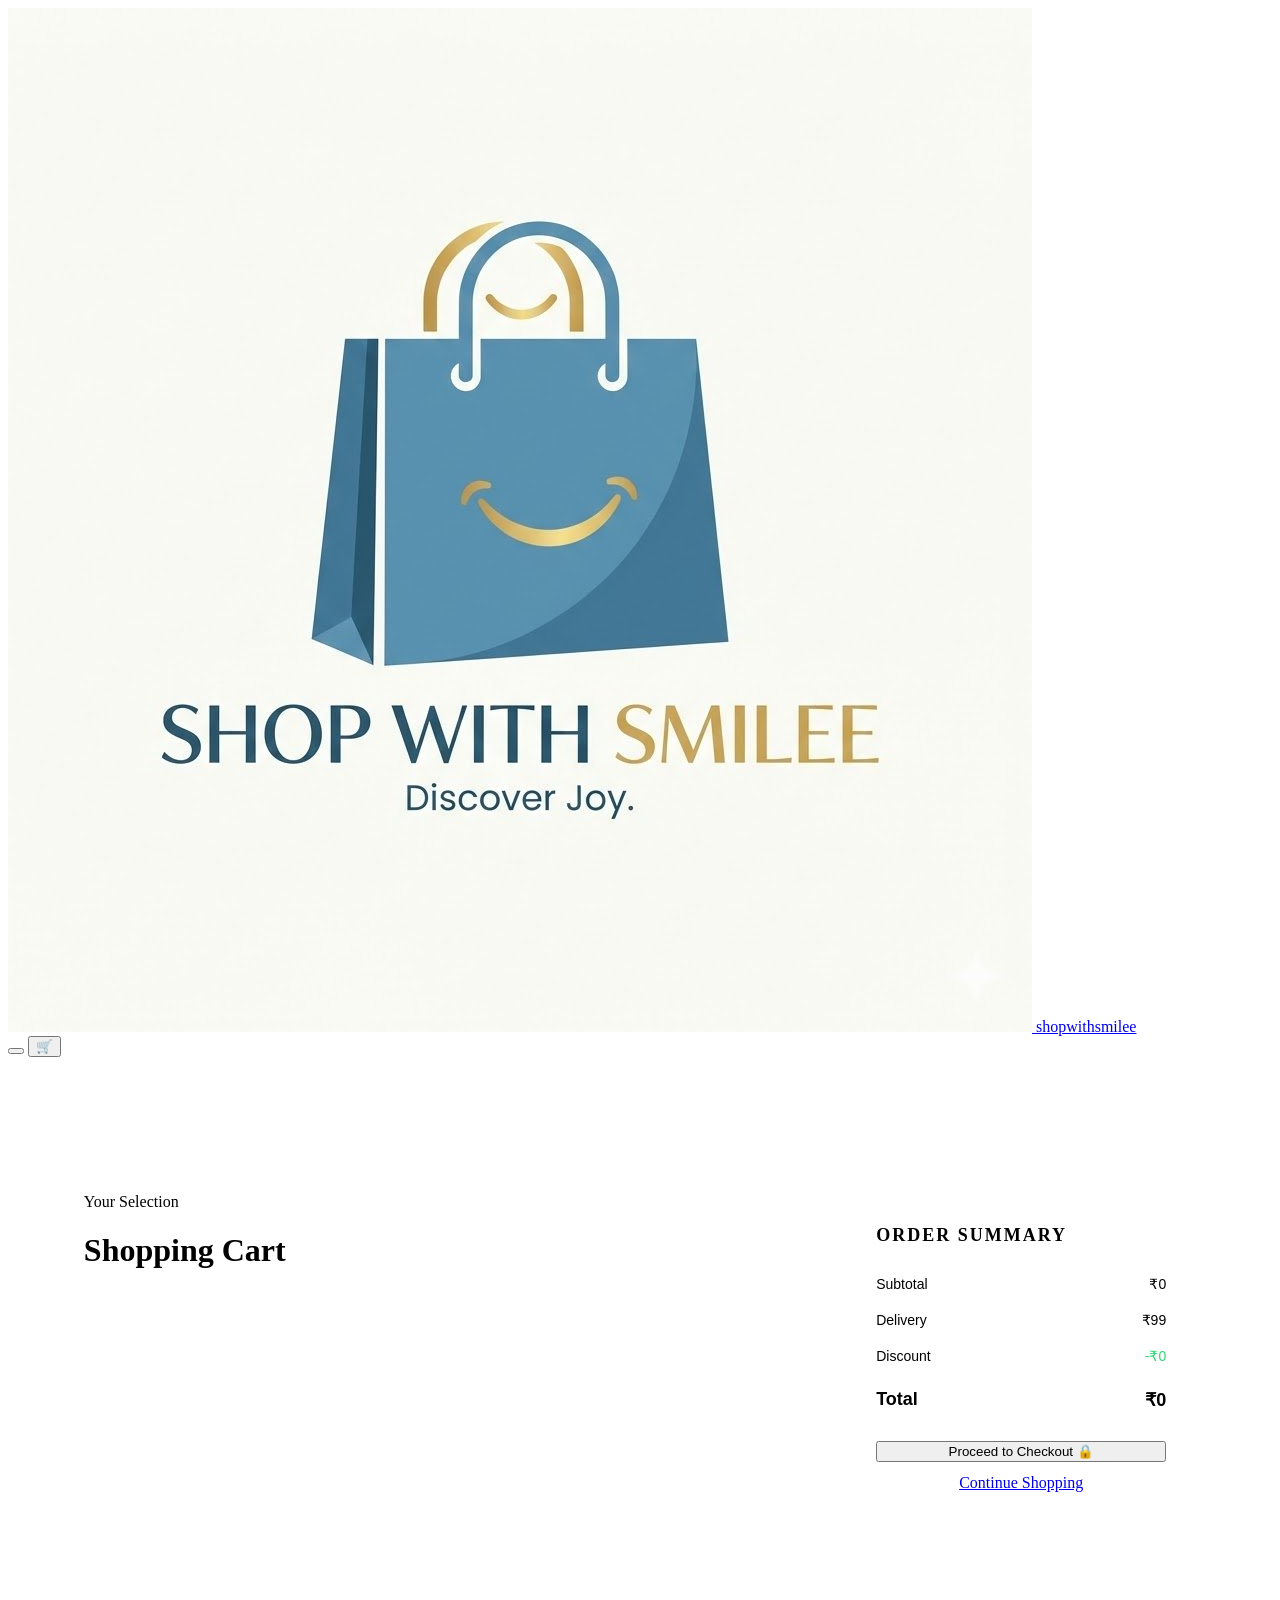
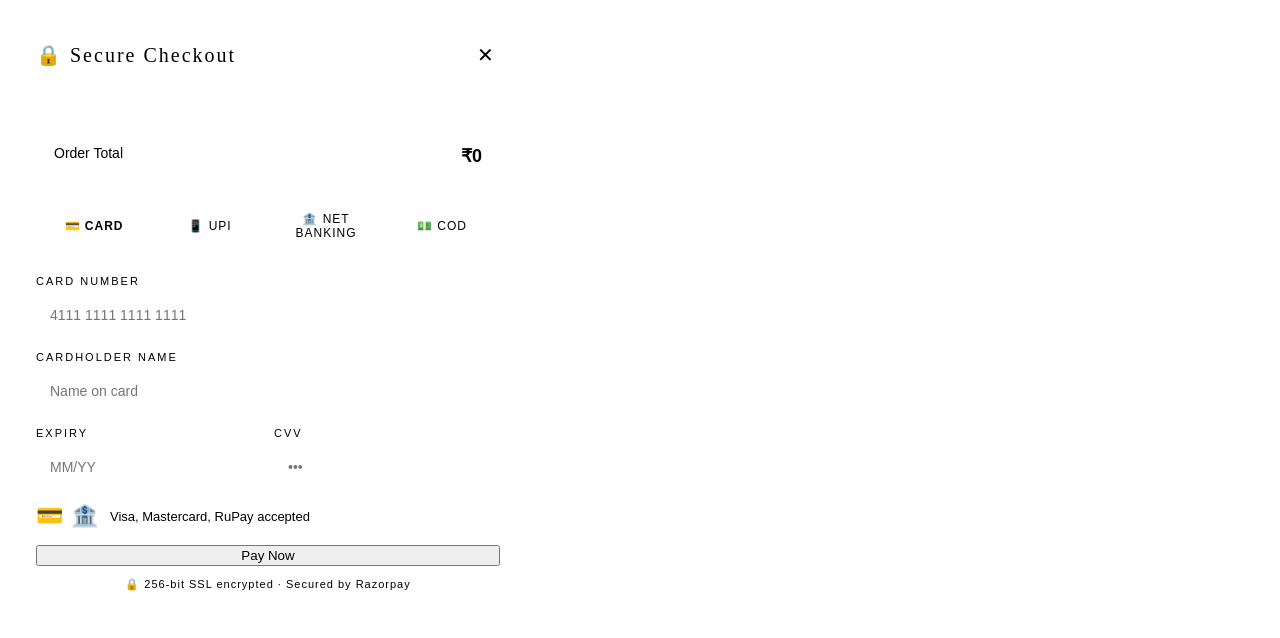
==== cart.html @ 30ae318a "Add files via upload" ====
<!DOCTYPE html>
<html lang="en" data-theme="dark">

<head>
  <meta charset="UTF-8">
  <meta name="viewport" content="width=device-width, initial-scale=1.0">
  <title>Cart — shopwithsmilee</title>
  <link rel="icon" href="logo.png" type="image/png">

  <link rel="stylesheet" href="css/style.css">
  <style>
    .cart-layout {
      display: grid;
      grid-template-columns: 1fr 350px;
      gap: 40px;
      padding: 120px 6% 80px;
      align-items: start;
    }

    .cart-item {
      display: grid;
      grid-template-columns: 80px 1fr auto;
      gap: 20px;
      align-items: center;
      padding: 20px 0;
      border-bottom: 1px solid var(--border);
      font-family: 'Segoe UI', sans-serif;
    }

    .cart-item img {
      width: 80px;
      height: 80px;
      object-fit: cover;
      border: 1px solid var(--border);
    }

    .cart-item-name {
      font-size: 15px;
      color: var(--text);
      margin-bottom: 4px;
    }

    .cart-item-price {
      font-size: 13px;
      color: var(--accent);
    }

    .remove-btn {
      background: none;
      border: none;
      color: var(--text3);
      cursor: pointer;
      font-size: 18px;
      transition: var(--transition);
    }

    .remove-btn:hover {
      color: #e74c3c;
    }

    .order-summary {
      background: var(--bg3);
      border: 1px solid var(--border);
      padding: 30px;
      position: sticky;
      top: 100px;
    }

    .summary-row {
      display: flex;
      justify-content: space-between;
      font-family: 'Segoe UI', sans-serif;
      font-size: 14px;
      padding: 10px 0;
      border-bottom: 1px solid var(--border);
      color: var(--text2);
    }

    .summary-row.total {
      font-size: 18px;
      color: var(--text);
      font-weight: 600;
      border-bottom: none;
      padding-top: 15px;
    }

    @media (max-width: 768px) {
      .cart-layout {
        grid-template-columns: 1fr;
      }

      .order-summary {
        position: static;
      }
    }

    }

    .payment-overlay {
      position: fixed;
      inset: 0;
      background: rgba(0, 0, 0, 0.75);
      z-index: 9999;
      display: none;
      align-items: center;
      justify-content: center;
    }

    .payment-overlay.open {
      display: flex;
    }

    .payment-modal {
      background: var(--bg2);
      border: 1px solid var(--border);
      width: 90%;
      max-width: 520px;
      max-height: 90vh;
      overflow-y: auto;
      position: relative;
      animation: slideUp 0.3s ease;
    }

    @keyframes slideUp {
      from {
        opacity: 0;
        transform: translateY(30px);
      }

      to {
        opacity: 1;
        transform: translateY(0);
      }
    }

    .payment-header {
      padding: 24px 28px 20px;
      border-bottom: 1px solid var(--border);
      display: flex;
      align-items: center;
      justify-content: space-between;
    }

    .payment-header h2 {
      font-size: 20px;
      font-weight: 300;
      letter-spacing: 2px;
    }

    .payment-close {
      background: none;
      border: none;
      color: var(--text3);
      font-size: 20px;
      cursor: pointer;
      transition: var(--transition);
    }

    .payment-close:hover {
      color: var(--text);
    }

    .payment-body {
      padding: 28px;
    }

    .payment-tabs {
      display: flex;
      gap: 0;
      margin-bottom: 24px;
      border: 1px solid var(--border);
    }

    .pay-tab {
      flex: 1;
      padding: 11px 8px;
      background: none;
      border: none;
      color: var(--text3);
      font-size: 12px;
      letter-spacing: 1px;
      text-transform: uppercase;
      cursor: pointer;
      font-family: 'Segoe UI', sans-serif;
      transition: var(--transition);
    }

    .pay-tab.active {
      background: var(--accent);
      color: #000;
      font-weight: 600;
    }

    .pay-panel {
      display: none;
    }

    .pay-panel.active {
      display: block;
    }

    .pay-field {
      margin-bottom: 16px;
    }

    .pay-field label {
      display: block;
      font-size: 11px;
      letter-spacing: 2px;
      text-transform: uppercase;
      color: var(--text3);
      font-family: 'Segoe UI', sans-serif;
      margin-bottom: 8px;
    }

    .pay-field input,
    .pay-field select {
      width: 100%;
      padding: 12px 14px;
      background: var(--bg3);
      border: 1px solid var(--border);
      color: var(--text);
      font-family: 'Segoe UI', sans-serif;
      font-size: 14px;
      box-sizing: border-box;
      transition: var(--transition);
    }

    .pay-field input:focus,
    .pay-field select:focus {
      outline: none;
      border-color: var(--accent);
    }

    .pay-field-row {
      display: grid;
      grid-template-columns: 1fr 1fr;
      gap: 12px;
    }

    .payment-total-bar {
      background: var(--bg3);
      border: 1px solid var(--border);
      padding: 14px 18px;
      margin-bottom: 20px;
      display: flex;
      justify-content: space-between;
      font-family: 'Segoe UI', sans-serif;
      font-size: 14px;
    }

    .payment-total-bar .amt {
      color: var(--accent);
      font-size: 18px;
      font-weight: 600;
    }

    .upi-apps {
      display: flex;
      gap: 12px;
      flex-wrap: wrap;
      margin: 16px 0;
    }

    .upi-app {
      padding: 10px 18px;
      border: 1px solid var(--border);
      background: none;
      color: var(--text2);
      font-size: 13px;
      font-family: 'Segoe UI', sans-serif;
      cursor: pointer;
      transition: var(--transition);
      border-radius: 2px;
    }

    .upi-app:hover,
    .upi-app.selected {
      border-color: var(--accent);
      color: var(--accent);
    }

    .pay-secure-note {
      font-size: 11px;
      color: var(--text3);
      font-family: 'Segoe UI', sans-serif;
      text-align: center;
      margin-top: 12px;
      letter-spacing: 1px;
    }

    .payment-success {
      display: none;
      padding: 50px 28px;
      text-align: center;
    }

    .payment-success.show {
      display: block;
    }

    .success-icon {
      font-size: 60px;
      margin-bottom: 20px;
      animation: popIn 0.5s ease;
    }

    @keyframes popIn {
      0% {
        transform: scale(0);
      }

      80% {
        transform: scale(1.1);
      }

      100% {
        transform: scale(1);
      }
    }

    .success-title {
      font-size: 28px;
      font-weight: 300;
      letter-spacing: 3px;
      margin-bottom: 10px;
    }

    .success-order {
      font-size: 13px;
      color: var(--text3);
      font-family: 'Segoe UI', sans-serif;
      letter-spacing: 1px;
      margin-bottom: 6px;
    }

    .success-id {
      font-size: 16px;
      color: var(--accent);
      font-family: 'Segoe UI', sans-serif;
      letter-spacing: 2px;
      margin-bottom: 30px;
    }
  </style>
</head>

<body>
  <div class="cursor"></div>
  <div class="cursor-dot"></div>
  <div class="toast-container" id="toastContainer"></div>

  <header>
    <nav>
      <a href="index.html" class="nav-logo">
        <img src="logo.png" alt="shopwithsmilee">
        <span>shopwithsmilee</span>
      </a>
      <div class="nav-right">
        <button class="theme-toggle" onclick="toggleTheme()"></button>
        <button class="nav-icon" style="position:relative;">🛒<div class="cart-badge"></div></button>
      </div>
    </nav>
  </header>

  <div class="cart-layout">
    <div>
      <p class="section-label">Your Selection</p>
      <h1 class="section-title">Shopping Cart</h1>
      <div id="cartItems"></div>
      <p id="emptyMsg"
        style="display:none;color:var(--text3);font-family:'Segoe UI',sans-serif;font-size:14px;margin-top:30px;">
        Your cart is empty. <a href="products.html" style="color:var(--accent);">Continue shopping</a>
      </p>
    </div>
    <div class="order-summary">
      <h3 style="font-size:18px;letter-spacing:2px;text-transform:uppercase;margin-bottom:20px;">Order Summary</h3>
      <div class="summary-row"><span>Subtotal</span><span id="subtotal">₹0</span></div>
      <div class="summary-row"><span>Delivery</span><span id="deliveryCost">₹99</span></div>
      <div class="summary-row"><span>Discount</span><span style="color:#2ed573;">-₹0</span></div>
      <div class="summary-row total"><span>Total</span><span id="totalAmount">₹0</span></div>
      <button class="btn btn-gold" style="width:100%;margin-top:20px;" onclick="openPayment()">Proceed to Checkout
        🔒</button>
      <a href="products.html" class="btn"
        style="width:100%;display:block;text-align:center;margin-top:12px;box-sizing:border-box;">Continue Shopping</a>
    </div>
  </div>
  <div class="payment-overlay" id="paymentOverlay" onclick="if(event.target===this)closePayment()">
    <div class="payment-modal">
      <div id="paymentFormSection">
        <div class="payment-header">
          <h2>🔒 Secure Checkout</h2>
          <button class="payment-close" onclick="closePayment()">✕</button>
        </div>
        <div class="payment-body">
          <div class="payment-total-bar">
            <span>Order Total</span>
            <span class="amt" id="payModalTotal">₹0</span>
          </div>
          <div class="payment-tabs">
            <button class="pay-tab active" onclick="switchPayTab('card',this)">💳 Card</button>
            <button class="pay-tab" onclick="switchPayTab('upi',this)">📱 UPI</button>
            <button class="pay-tab" onclick="switchPayTab('netbanking',this)">🏦 Net Banking</button>
            <button class="pay-tab" onclick="switchPayTab('cod',this)">💵 COD</button>
          </div>
          <div class="pay-panel active" id="panel-card">
            <div class="pay-field">
              <label>Card Number</label>
              <input type="text" placeholder="4111 1111 1111 1111" maxlength="19" id="cardNum"
                oninput="formatCard(this)">
            </div>
            <div class="pay-field">
              <label>Cardholder Name</label>
              <input type="text" placeholder="Name on card" id="cardName">
            </div>
            <div class="pay-field-row">
              <div class="pay-field">
                <label>Expiry</label>
                <input type="text" placeholder="MM/YY" maxlength="5" id="cardExpiry" oninput="formatExpiry(this)">
              </div>
              <div class="pay-field">
                <label>CVV</label>
                <input type="text" placeholder="•••" maxlength="3" id="cardCvv">
              </div>
            </div>
            <div style="display:flex;gap:8px;margin-bottom:16px;">
              <span style="font-size:22px;">💳</span><span style="font-size:22px;">🏦</span>
              <span
                style="font-size:13px;color:var(--text3);font-family:'Segoe UI',sans-serif;align-self:center;margin-left:4px;">Visa,
                Mastercard, RuPay accepted</span>
            </div>
            <button class="btn btn-gold" style="width:100%;" onclick="processPayment('card')">Pay Now</button>
          </div>

          <div class="pay-panel" id="panel-upi">
            <p
              style="font-size:12px;color:var(--text3);font-family:'Segoe UI',sans-serif;letter-spacing:1px;margin-bottom:12px;">
              Select UPI App</p>
            <div class="upi-apps">
              <button class="upi-app" onclick="selectUPI(this,'GPay')">Google Pay</button>
              <button class="upi-app" onclick="selectUPI(this,'PhonePe')">PhonePe</button>
              <button class="upi-app" onclick="selectUPI(this,'Paytm')">Paytm</button>
              <button class="upi-app" onclick="selectUPI(this,'BHIM')">BHIM UPI</button>
            </div>
            <div class="pay-field">
              <label>Or enter UPI ID</label>
              <input type="text" placeholder="yourname@upi" id="upiId">
            </div>
            <button class="btn btn-gold" style="width:100%;margin-top:8px;" onclick="processPayment('upi')">Pay via
              UPI</button>
          </div>

          <div class="pay-panel" id="panel-netbanking">
            <div class="pay-field">
              <label>Select Bank</label>
              <select id="bankSelect">
                <option value="">-- Choose your bank --</option>
                <option>State Bank of India</option>
                <option>HDFC Bank</option>
                <option>ICICI Bank</option>
                <option>Axis Bank</option>
                <option>Punjab National Bank</option>
                <option>Kotak Mahindra Bank</option>
                <option>Bank of Baroda</option>
                <option>Canara Bank</option>
              </select>
            </div>
            <button class="btn btn-gold" style="width:100%;margin-top:8px;"
              onclick="processPayment('netbanking')">Proceed to Bank</button>
          </div>

          <div class="pay-panel" id="panel-cod">
            <div
              style="padding:20px;background:var(--bg3);border:1px solid var(--border);margin-bottom:20px;text-align:center;">
              <div style="font-size:40px;margin-bottom:12px;">💵</div>
              <p style="font-size:14px;color:var(--text2);font-family:'Segoe UI',sans-serif;line-height:1.6;">Pay with
                cash when your order arrives at your doorstep. Extra ₹49 COD fee applies.</p>
            </div>
            <button class="btn btn-gold" style="width:100%;" onclick="processPayment('cod')">Confirm Cash on
              Delivery</button>
          </div>

          <p class="pay-secure-note">🔒 256-bit SSL encrypted · Secured by Razorpay</p>
        </div>
      </div>

      <div class="payment-success" id="paymentSuccess">
        <div class="success-icon">✅</div>
        <h2 class="success-title">Order Placed!</h2>
        <p class="success-order">Your Order ID</p>
        <p class="success-id" id="successOrderId">SWS2024XXX</p>
        <p
          style="font-size:13px;color:var(--text2);font-family:'Segoe UI',sans-serif;line-height:1.6;margin-bottom:24px;">
          Thank you for shopping with <strong>shopwithsmilee</strong> 🎉<br>
          You'll receive a confirmation shortly.
        </p>
        <button class="btn btn-gold" style="margin-bottom:12px;"
          onclick="closePayment();window.location='index.html'">Back to Home</button>
        <br>
        <a href="index.html#tracking"
          style="font-size:12px;color:var(--accent);font-family:'Segoe UI',sans-serif;letter-spacing:1px;"
          onclick="closePayment()">Track Your Order →</a>
      </div>
    </div>

    <script src="js/main.js"></script>
    <script>
      if (!currentUser) {
        window.location.href = 'index.html?showLogin=1';
      }
      cart = loadCart();
      function renderCart() {
        cart = loadCart();
        const cartData = cart;
        const container = document.getElementById('cartItems');
        const emptyMsg = document.getElementById('emptyMsg');

        if (cartData.length === 0) {
          container.style.display = 'none';
          emptyMsg.style.display = 'block';
          document.getElementById('deliveryCost').textContent = '₹0';
          document.getElementById('totalAmount').textContent = '₹0';
          return;
        }

        const images = [
          'https://images.unsplash.com/photo-1548036328-c9fa89d128fa?w=200&q=80',
          'https://images.unsplash.com/photo-1558618666-fcd25c85cd64?w=200&q=80',
        ];

        container.innerHTML = cartData.map((item, i) => {
          const prod = (window.shopProducts || []).find(p => p.id === item.id || p.name === item.name);
          const img = item.image || item.img || prod?.image || prod?.img || images[i % images.length];
          const price = item.price || (prod ? prod.price : '₹999');
          return `
    <div class="cart-item">
      <img src="${img}" alt="${item.name}">
      <div>
        <div class="cart-item-name">${item.name}</div>
        <div class="cart-item-price">${price}</div>
      </div>
      <button class="remove-btn" onclick="removeItem(${i})">✕</button>
    </div>
  `}).join('');

        const subtotal = cartData.reduce((sum, item) => {
          const priceNum = parseFloat((item.price || '999').toString().replace(/[₹$,]/g, ''));
          return sum + (isNaN(priceNum) ? 999 : Math.round(priceNum));
        }, 0);
        const delivery = subtotal >= 999 ? 0 : 99;
        document.getElementById('subtotal').textContent = '₹' + subtotal;
        document.getElementById('deliveryCost').textContent = delivery === 0 ? 'FREE' : '₹' + delivery;
        document.getElementById('totalAmount').textContent = '₹' + (subtotal + delivery);
        document.getElementById('payModalTotal').textContent = '₹' + (subtotal + delivery);
        updateCartBadge();
      }

      function removeItem(index) {
        cart = loadCart();
        cart.splice(index, 1);
        saveCart();
        renderCart();
        showToast('Removed', 'Item removed from cart', 'info');
      }
      function openPayment() {
        renderCart();
        document.getElementById('paymentOverlay').classList.add('open');
        document.getElementById('paymentFormSection').style.display = 'block';
        document.getElementById('paymentSuccess').classList.remove('show');
      }

      function closePayment() {
        document.getElementById('paymentOverlay').classList.remove('open');
      }

      function switchPayTab(tab, btn) {
        document.querySelectorAll('.pay-tab').forEach(t => t.classList.remove('active'));
        document.querySelectorAll('.pay-panel').forEach(p => p.classList.remove('active'));
        btn.classList.add('active');
        document.getElementById('panel-' + tab).classList.add('active');
      }

      let selectedUPIApp = '';
      function selectUPI(btn, app) {
        document.querySelectorAll('.upi-app').forEach(b => b.classList.remove('selected'));
        btn.classList.add('selected');
        selectedUPIApp = app;
      }

      function formatCard(input) {
        let v = input.value.replace(/\D/g, '').substring(0, 16);
        input.value = v.replace(/(.{4})/g, '$1 ').trim();
      }

      function formatExpiry(input) {
        let v = input.value.replace(/\D/g, '').substring(0, 4);
        if (v.length >= 2) v = v.substring(0, 2) + '/' + v.substring(2);
        input.value = v;
      }

      function processPayment(method) {
        const btn = event ? event.target : document.querySelector('.pay-panel.active .btn');
        const originalText = btn ? btn.textContent : '';
        if (btn) { btn.textContent = '⏳ Processing...'; btn.disabled = true; }

        setTimeout(() => {
          const total = document.getElementById('totalAmount').textContent || '₹0';
          const order = createOrder(cart, total, method || 'card');
          if (order) {
            document.getElementById('successOrderId').textContent = order.id;
          }
          cart = [];
          saveCart();

          document.getElementById('paymentFormSection').style.display = 'none';
          document.getElementById('paymentSuccess').classList.add('show');
          if (btn) { btn.textContent = originalText; btn.disabled = false; }
          if (typeof updateCartBadge === 'function') updateCartBadge();
        }, 1800);
      }
      document.addEventListener('DOMContentLoaded', () => {
        renderCart();
      });
    </script>
</body>

</html>
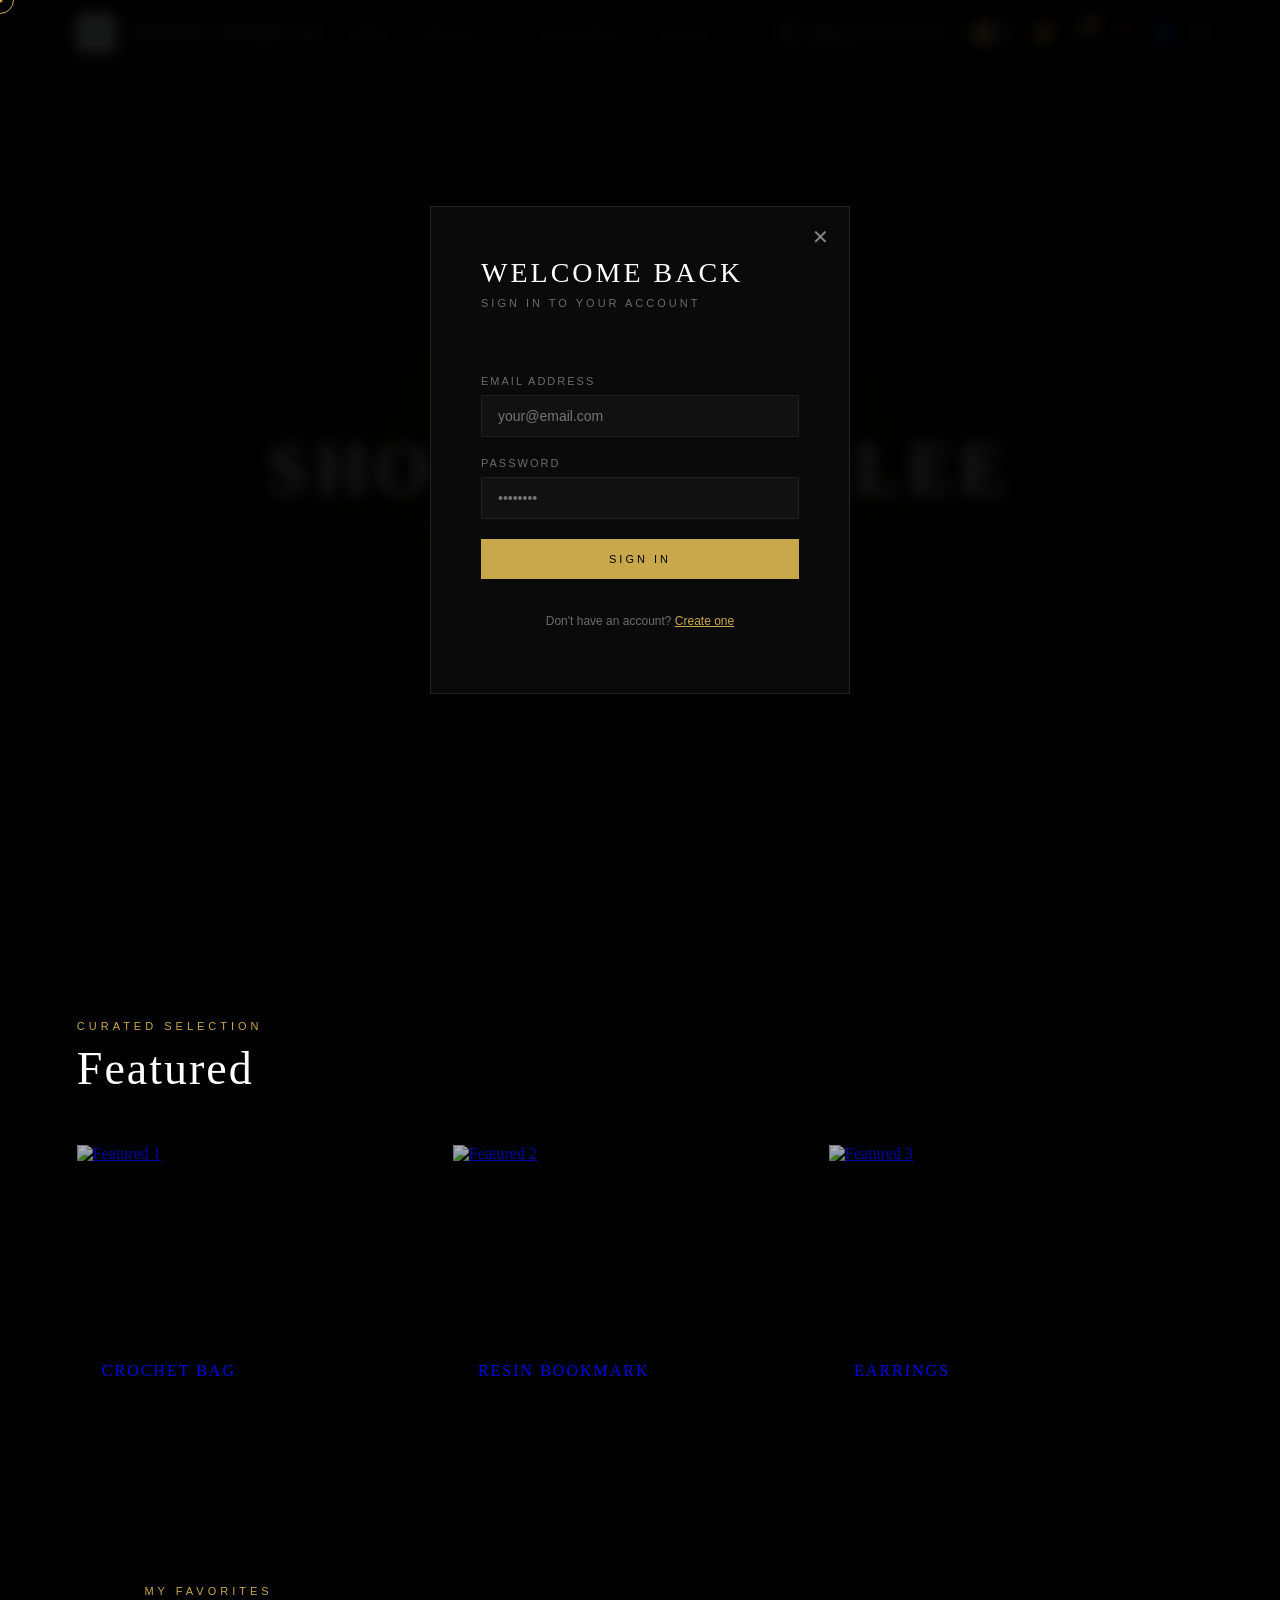
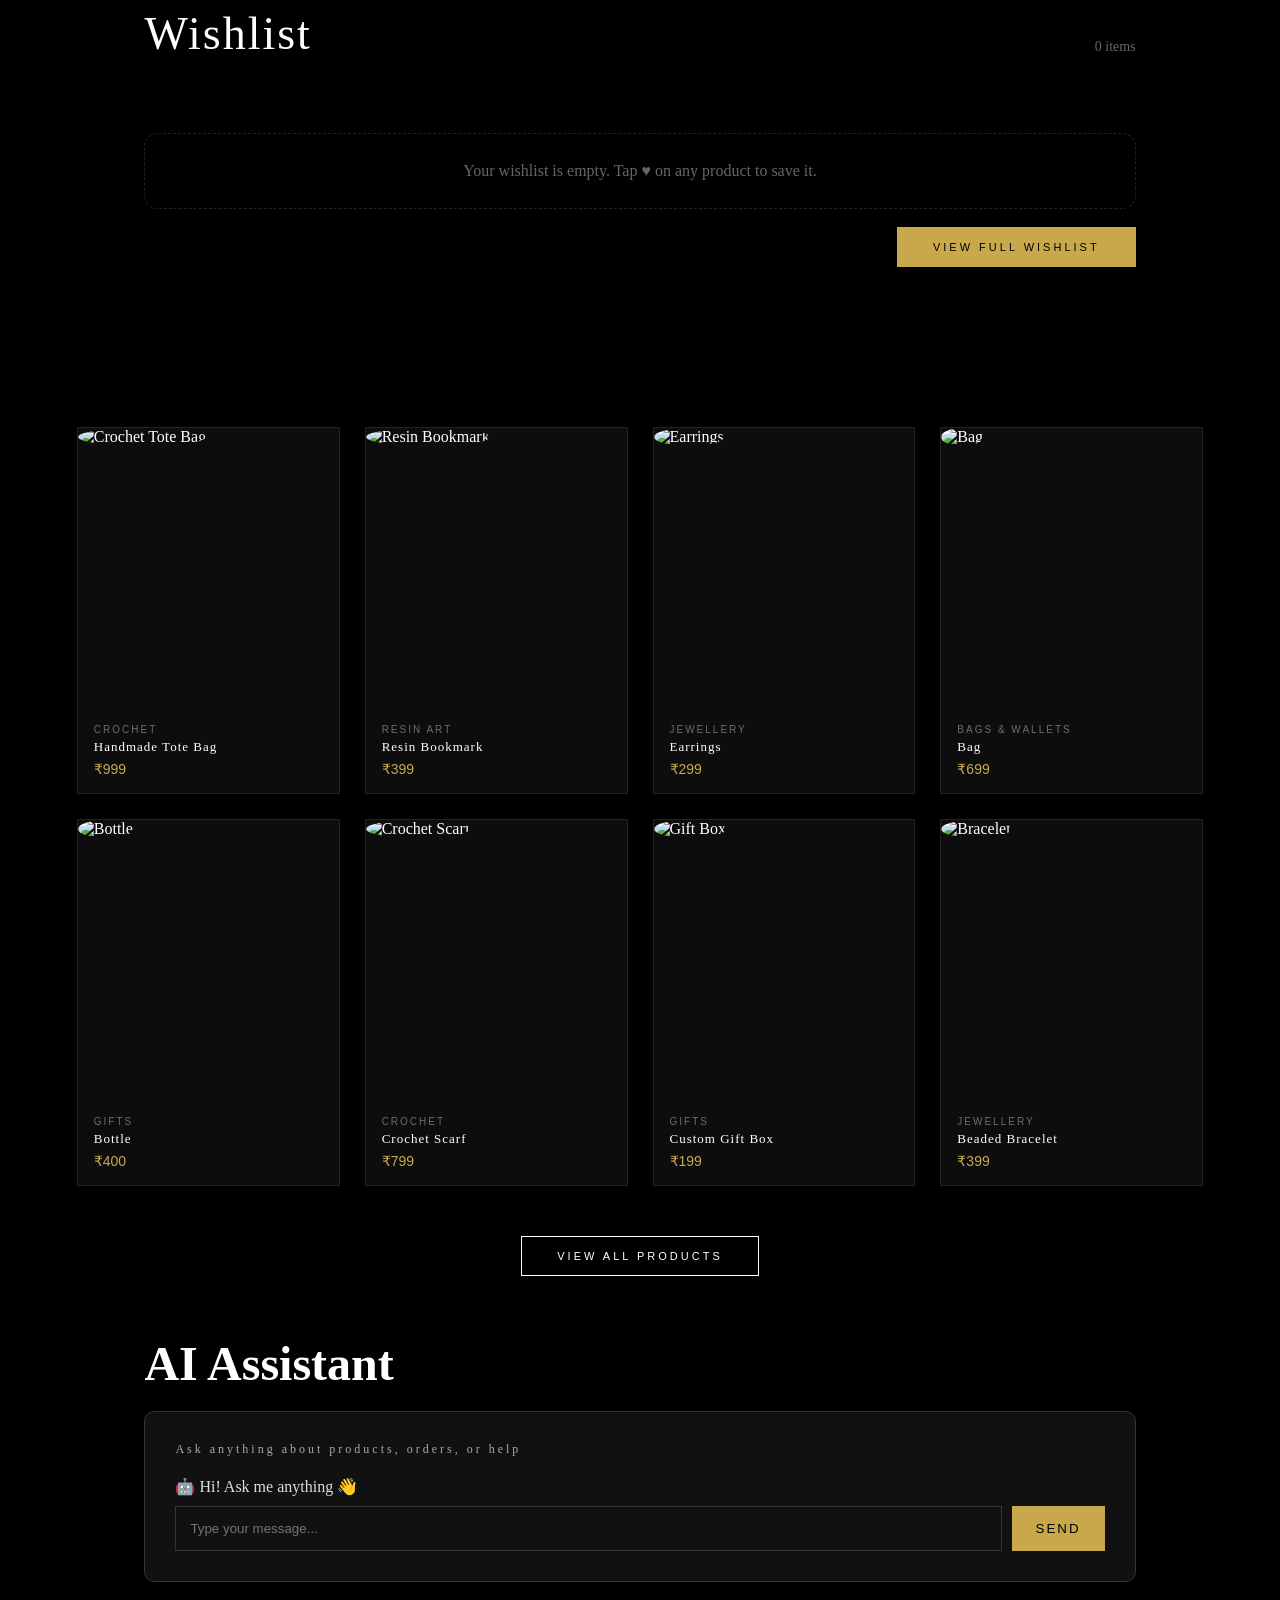
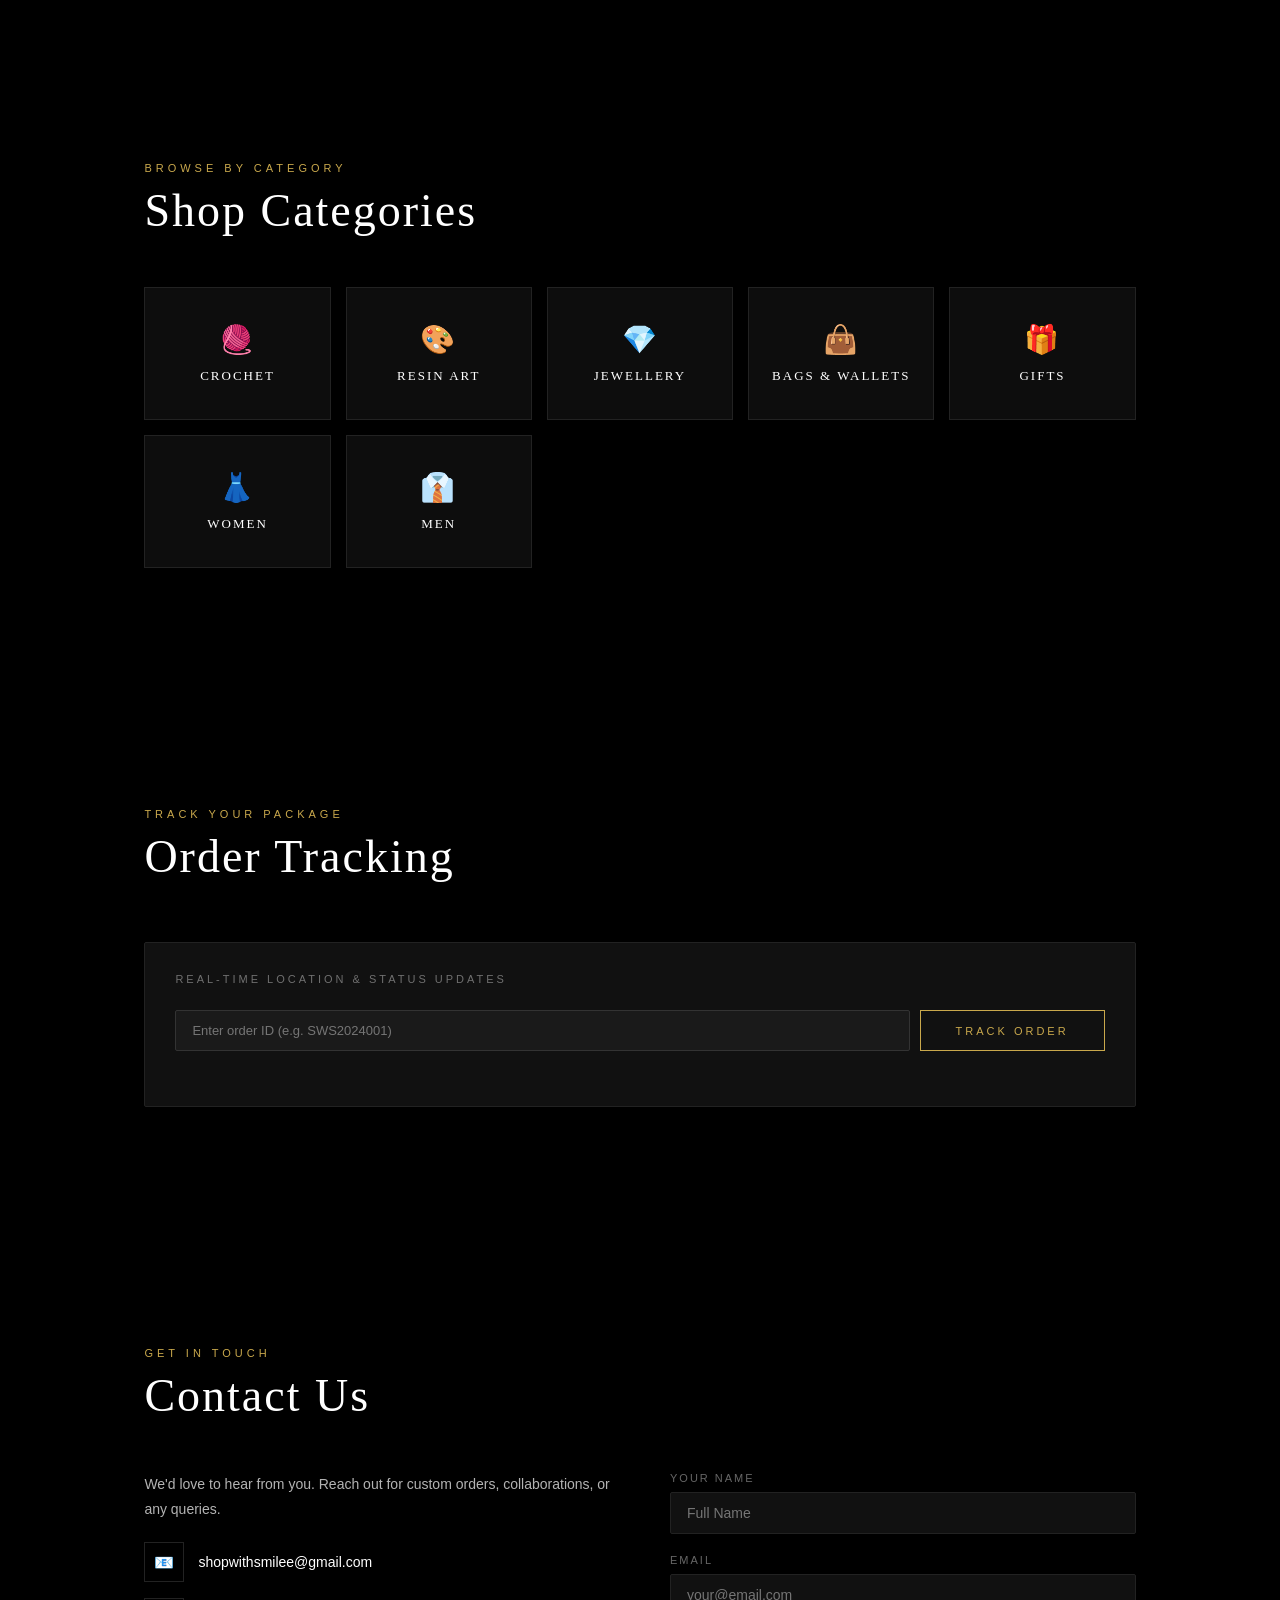
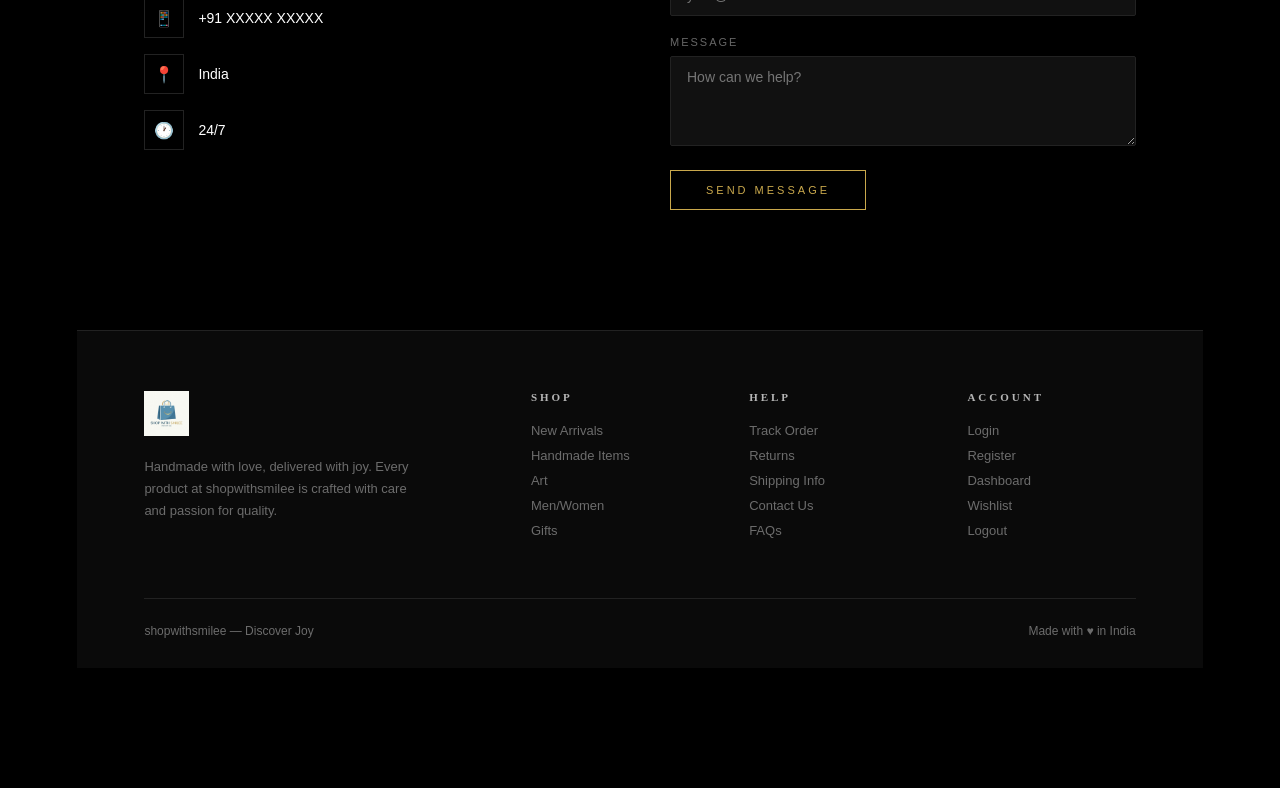
==== commit f812e22a: "Update stylesheet and script paths in cart.html" ====
--- a/cart.html
+++ b/cart.html
@@ -7,7 +7,7 @@
   <title>Cart — shopwithsmilee</title>
   <link rel="icon" href="logo.png" type="image/png">
 
-  <link rel="stylesheet" href="css/style.css">
+  <link rel="stylesheet" href="style.css">
   <style>
     .cart-layout {
       display: grid;
@@ -502,7 +502,7 @@
       </div>
     </div>
 
-    <script src="js/main.js"></script>
+    <script src="main.js"></script>
     <script>
       if (!currentUser) {
         window.location.href = 'index.html?showLogin=1';
@@ -623,4 +623,4 @@
     </script>
 </body>
 
-</html>+</html>
--- a/style.css
+++ b/style.css
@@ -0,0 +1,1671 @@
+:root {
+  --bg: #000;
+  --bg2: #0a0a0a;
+  --bg3: #111;
+  --bg4: #1a1a1a;
+  --border: #222;
+  --border2: #333;
+  --text: #fff;
+  --text2: rgba(255, 255, 255, 0.7);
+  --text3: rgba(255, 255, 255, 0.4);
+  --accent: #c9a84c;
+  --accent2: #4a90c4;
+  --accent-glow: rgba(201, 168, 76, 0.3);
+  --card-bg: #0d0d0d;
+  --nav-bg: rgba(0, 0, 0, 0.7);
+  --shadow: 0 20px 60px rgba(0, 0, 0, 0.8);
+  --transition: 0.3s ease;
+}
+
+[data-theme="light"] {
+  --bg: #f0ede8;
+  --bg2: #e8e3dc;
+  --bg3: #ddd8cf;
+  --bg4: #fff;
+  --border: #d5cfc5;
+  --border2: #c8c0b4;
+  --text: #1a1612;
+  --text2: rgba(26, 22, 18, 0.7);
+  --text3: rgba(26, 22, 18, 0.4);
+  --accent: #b8862a;
+  --accent2: #2e6fa3;
+  --accent-glow: rgba(184, 134, 42, 0.2);
+  --card-bg: #fff;
+  --nav-bg: rgba(240, 237, 232, 0.85);
+  --shadow: 0 20px 60px rgba(0, 0, 0, 0.15);
+}
+
+* {
+  margin: 0;
+  padding: 0;
+  box-sizing: border-box;
+}
+
+html {
+  scroll-behavior: smooth;
+}
+
+body {
+  font-family: 'Cormorant Garamond', Georgia, serif;
+  background: var(--bg);
+  color: var(--text);
+  overflow-x: hidden;
+  transition: background 0.4s, color 0.4s;
+}
+
+::-webkit-scrollbar {
+  width: 4px;
+}
+
+::-webkit-scrollbar-track {
+  background: var(--bg);
+}
+
+::-webkit-scrollbar-thumb {
+  background: var(--accent);
+  border-radius: 2px;
+}
+
+.cursor {
+  position: fixed;
+  width: 28px;
+  height: 28px;
+  border: 1.5px solid var(--accent);
+  border-radius: 50%;
+  pointer-events: none;
+  transform: translate(-50%, -50%);
+  transition: 0.1s;
+  z-index: 9999;
+  mix-blend-mode: difference;
+}
+
+.cursor-dot {
+  position: fixed;
+  width: 5px;
+  height: 5px;
+  background: var(--accent);
+  border-radius: 50%;
+  pointer-events: none;
+  transform: translate(-50%, -50%);
+  z-index: 9999;
+}
+
+header {
+  position: fixed;
+  width: 100%;
+  background: var(--nav-bg);
+  backdrop-filter: blur(20px);
+  -webkit-backdrop-filter: blur(20px);
+  z-index: 1000;
+  border-bottom: 1px solid var(--border);
+  transition: background 0.4s;
+}
+
+nav {
+  display: flex;
+  justify-content: space-between;
+  align-items: center;
+  padding: 14px 6%;
+  gap: 20px;
+}
+
+.nav-logo {
+  display: flex;
+  align-items: center;
+  gap: 12px;
+  text-decoration: none;
+  color: var(--text);
+}
+
+.nav-logo img {
+  height: 38px;
+}
+
+.nav-logo span {
+  font-size: 18px;
+  letter-spacing: 3px;
+  text-transform: uppercase;
+  font-weight: 400;
+}
+
+nav ul {
+  display: flex;
+  list-style: none;
+  gap: 30px;
+}
+
+nav a {
+  color: var(--text);
+  text-decoration: none;
+  font-size: 12px;
+  letter-spacing: 2px;
+  text-transform: uppercase;
+  transition: var(--transition);
+  opacity: 0.8;
+}
+
+nav a:hover {
+  opacity: 1;
+  color: var(--accent);
+}
+
+.nav-right {
+  display: flex;
+  align-items: center;
+  gap: 18px;
+}
+
+.nav-icon {
+  cursor: pointer;
+  font-size: 18px;
+  opacity: 0.8;
+  transition: var(--transition);
+  position: relative;
+  background: none;
+  border: none;
+  color: var(--text);
+}
+
+.nav-icon:hover {
+  opacity: 1;
+  color: var(--accent);
+}
+
+.cart-badge {
+  position: absolute;
+  top: -6px;
+  right: -6px;
+  background: var(--accent);
+  color: #000;
+  border-radius: 50%;
+  width: 16px;
+  height: 16px;
+  font-size: 10px;
+  display: flex;
+  align-items: center;
+  justify-content: center;
+  font-family: 'Segoe UI', sans-serif;
+}
+
+.theme-toggle {
+  width: 44px;
+  height: 24px;
+  background: var(--border2);
+  border-radius: 12px;
+  cursor: pointer;
+  position: relative;
+  border: none;
+  transition: background 0.3s;
+}
+
+.theme-toggle::after {
+  content: '';
+  position: absolute;
+  width: 18px;
+  height: 18px;
+  background: var(--accent);
+  border-radius: 50%;
+  top: 3px;
+  left: 3px;
+  transition: transform 0.3s;
+}
+
+[data-theme="light"] .theme-toggle::after {
+  transform: translateX(20px);
+}
+
+.search-wrapper {
+  position: relative;
+}
+
+.search-wrapper input {
+  background: var(--bg3);
+  border: 1px solid var(--border);
+  padding: 7px 14px 7px 36px;
+  color: var(--text);
+  border-radius: 4px;
+  font-size: 12px;
+  letter-spacing: 1px;
+  width: 180px;
+  transition: var(--transition);
+}
+
+.search-wrapper input:focus {
+  outline: none;
+  border-color: var(--accent);
+  width: 220px;
+}
+
+.search-wrapper .search-icon {
+  position: absolute;
+  left: 10px;
+  top: 50%;
+  transform: translateY(-50%);
+  opacity: 0.5;
+  font-size: 13px;
+}
+
+.notif-dot {
+  position: absolute;
+  top: -3px;
+  right: -3px;
+  width: 8px;
+  height: 8px;
+  background: #e74c3c;
+  border-radius: 50%;
+}
+
+.sidebar {
+  position: fixed;
+  top: 0;
+  left: -340px;
+  width: 340px;
+  height: 100%;
+  background: var(--bg2);
+  color: var(--text);
+  padding: 40px 35px;
+  transition: 0.45s cubic-bezier(0.77, 0, 0.175, 1);
+  z-index: 2000;
+  border-right: 1px solid var(--border);
+  overflow-y: auto;
+}
+
+.sidebar.open {
+  left: 0;
+}
+
+.sidebar-header {
+  display: flex;
+  justify-content: space-between;
+  align-items: center;
+  margin-bottom: 40px;
+}
+
+.sidebar-close {
+  cursor: pointer;
+  font-size: 22px;
+  opacity: 0.6;
+  transition: var(--transition);
+  background: none;
+  border: none;
+  color: var(--text);
+}
+
+.sidebar-close:hover {
+  opacity: 1;
+  transform: rotate(90deg);
+}
+
+.sidebar ul {
+  list-style: none;
+}
+
+.sidebar li {
+  padding: 16px 0;
+  border-bottom: 1px solid var(--border);
+  font-size: 13px;
+  letter-spacing: 3px;
+  text-transform: uppercase;
+  cursor: pointer;
+  transition: var(--transition);
+  display: flex;
+  align-items: center;
+  gap: 12px;
+}
+
+.sidebar li:hover {
+  transform: translateX(8px);
+  color: var(--accent);
+}
+
+#overlay {
+  position: fixed;
+  inset: 0;
+  background: rgba(0, 0, 0, 0.7);
+  opacity: 0;
+  visibility: hidden;
+  transition: 0.3s;
+  z-index: 1500;
+  backdrop-filter: blur(4px);
+}
+
+#overlay.show {
+  opacity: 1;
+  visibility: visible;
+}
+
+.hero {
+  height: 100vh;
+  display: flex;
+  justify-content: center;
+  align-items: center;
+  text-align: center;
+  background: radial-gradient(ellipse at center, #0d0b07 0%, var(--bg) 70%);
+  position: relative;
+  overflow: hidden;
+}
+
+[data-theme="light"] .hero {
+  background: radial-gradient(ellipse at center, #e8dfc8 0%, var(--bg) 70%);
+}
+
+.hero-logo-wrap {
+  position: relative;
+  display: inline-block;
+  margin-bottom: 30px;
+}
+
+.rotating-square {
+  position: absolute;
+  top: 50%;
+  left: 50%;
+  transform: translate(-50%, -50%) rotate(0deg);
+  width: 160px;
+  height: 160px;
+  border: 1px solid var(--accent);
+  opacity: 0.12;
+  animation: rotateSq 12s linear infinite;
+  mix-blend-mode: screen;
+}
+
+.rotating-square2 {
+  position: absolute;
+  top: 50%;
+  left: 50%;
+  transform: translate(-50%, -50%) rotate(45deg);
+  width: 130px;
+  height: 130px;
+  border: 1px solid var(--accent2);
+  opacity: 0.08;
+  animation: rotateSq 8s linear infinite reverse;
+  mix-blend-mode: screen;
+}
+
+@keyframes rotateSq {
+  to {
+    transform: translate(-50%, -50%) rotate(360deg);
+  }
+}
+
+.hero-logo {
+  width: 110px;
+  position: relative;
+  z-index: 2;
+  filter: drop-shadow(0 0 30px var(--accent-glow));
+  animation: pulseGlow 3s ease-in-out infinite;
+}
+
+@keyframes pulseGlow {
+
+  0%,
+  100% {
+    filter: drop-shadow(0 0 20px var(--accent-glow));
+  }
+
+  50% {
+    filter: drop-shadow(0 0 50px var(--accent-glow));
+  }
+}
+
+.hero h1 {
+  font-size: 72px;
+  letter-spacing: 8px;
+  font-weight: 300;
+  text-transform: uppercase;
+  margin-bottom: 12px;
+  line-height: 1;
+}
+
+.hero h1 span {
+  color: var(--accent);
+}
+
+.hero p {
+  font-size: 13px;
+  letter-spacing: 5px;
+  text-transform: uppercase;
+  opacity: 0.5;
+  margin-bottom: 40px;
+  font-family: 'Segoe UI', sans-serif;
+}
+
+.particle {
+  position: absolute;
+  border-radius: 50%;
+  background: var(--accent);
+  opacity: 0;
+  animation: float-particle 6s ease-in-out infinite;
+}
+
+@keyframes float-particle {
+  0% {
+    opacity: 0;
+    transform: translateY(0) scale(0);
+  }
+
+  50% {
+    opacity: 0.15;
+  }
+
+  100% {
+    opacity: 0;
+    transform: translateY(-200px) scale(1);
+  }
+}
+
+.btn {
+  display: inline-block;
+  padding: 13px 35px;
+  border: 1px solid var(--text);
+  background: none;
+  color: var(--text);
+  cursor: pointer;
+  font-size: 11px;
+  letter-spacing: 3px;
+  text-transform: uppercase;
+  font-family: 'Segoe UI', sans-serif;
+  transition: var(--transition);
+  text-decoration: none;
+}
+
+.btn:hover {
+  background: var(--text);
+  color: var(--bg);
+}
+
+.btn-accent {
+  border-color: var(--accent);
+  color: var(--accent);
+}
+
+.btn-accent:hover {
+  background: var(--accent);
+  color: #000;
+}
+
+.btn-gold {
+  background: var(--accent);
+  color: #000;
+  border-color: var(--accent);
+}
+
+.btn-gold:hover {
+  background: transparent;
+  color: var(--accent);
+}
+
+.fade {
+  opacity: 0;
+  transform: translateY(50px);
+  transition: opacity 0.9s ease, transform 0.9s ease;
+}
+
+.fade.show {
+  opacity: 1;
+  transform: translateY(0);
+}
+
+.section {
+  padding: 120px 6%;
+}
+
+.section-label {
+  font-size: 11px;
+  letter-spacing: 4px;
+  text-transform: uppercase;
+  color: var(--accent);
+  margin-bottom: 12px;
+  font-family: 'Segoe UI', sans-serif;
+}
+
+.section-title {
+  font-size: 46px;
+  font-weight: 300;
+  letter-spacing: 2px;
+  margin-bottom: 50px;
+  line-height: 1.1;
+}
+
+.featured {
+  display: grid;
+  grid-template-columns: repeat(3, 1fr);
+  gap: 2px;
+  margin-bottom: 60px;
+}
+
+.featured-card {
+  position: relative;
+  display: block;
+  height: 260px;
+  overflow: hidden;
+  cursor: pointer;
+}
+
+.featured-card img {
+  width: 100%;
+  height: 100%;
+  object-fit: cover;
+  transition: 0.7s;
+  filter: brightness(0.7);
+}
+
+.featured-card:hover img {
+  transform: scale(1.08);
+  filter: brightness(0.5);
+}
+
+.featured-card .overlay {
+  position: absolute;
+  bottom: 0;
+  left: 0;
+  right: 0;
+  padding: 25px;
+  background: linear-gradient(transparent, rgba(0, 0, 0, 0.8));
+  font-size: 16px;
+  letter-spacing: 2px;
+  text-transform: uppercase;
+}
+
+.products-grid {
+  display: grid;
+  grid-template-columns: repeat(4, 1fr);
+  gap: 25px;
+  margin-top: 40px;
+}
+
+.product-card {
+  text-decoration: none;
+  color: var(--text);
+  display: block;
+  position: relative;
+  overflow: hidden;
+  background: var(--card-bg);
+  border: 1px solid var(--border);
+  transition: var(--transition);
+}
+
+.product-card:hover {
+  border-color: var(--accent);
+  transform: translateY(-4px);
+  box-shadow: 0 20px 40px rgba(0, 0, 0, 0.4);
+}
+
+.product-card .card-img-wrap {
+  overflow: hidden;
+  height: 280px;
+}
+
+.product-card img {
+  width: 100%;
+  height: 100%;
+  border-radius: 50%;
+  object-fit: cover;
+  transition: 0.6s;
+}
+
+.product-card:hover img {
+  transform: scale(1.07);
+}
+
+.product-card .card-info {
+  padding: 16px;
+}
+
+.product-card .card-name {
+  font-size: 13px;
+  letter-spacing: 1px;
+  margin-bottom: 6px;
+}
+
+.product-card .card-price {
+  font-size: 14px;
+  color: var(--accent);
+  font-family: 'Segoe UI', sans-serif;
+}
+
+.product-card .card-tag {
+  font-size: 10px;
+  letter-spacing: 2px;
+  text-transform: uppercase;
+  color: var(--text3);
+  margin-bottom: 4px;
+  font-family: 'Segoe UI', sans-serif;
+}
+
+.card-wishlist {
+  position: absolute;
+  top: 12px;
+  right: 12px;
+  background: rgba(0, 0, 0, 0.5);
+  border: 1px solid var(--border);
+  border-radius: 50%;
+  width: 34px;
+  height: 34px;
+  display: flex;
+  align-items: center;
+  justify-content: center;
+  cursor: pointer;
+  font-size: 14px;
+  transition: var(--transition);
+  opacity: 0;
+  backdrop-filter: blur(8px);
+}
+
+.product-card:hover .card-wishlist {
+  opacity: 1;
+}
+
+.card-wishlist:hover {
+  background: var(--accent);
+  border-color: var(--accent);
+}
+
+.wishlist-item {
+  display: flex;
+  flex-wrap: wrap;
+  align-items: center;
+  gap: 16px;
+  padding: 18px;
+  background: var(--bg2);
+  border: 1px solid var(--border);
+  border-radius: 14px;
+  margin-bottom: 16px;
+}
+
+.wishlist-thumb {
+  width: 120px;
+  height: 100px;
+  overflow: hidden;
+  border-radius: 14px;
+  flex-shrink: 0;
+}
+
+.wishlist-thumb img {
+  width: 100%;
+  height: 100%;
+  object-fit: cover;
+}
+
+.wishlist-details {
+  flex: 1;
+  min-width: 180px;
+}
+
+.wishlist-details h3 {
+  margin: 0 0 6px;
+  font-size: 16px;
+}
+
+.wishlist-details p {
+  margin: 0;
+  color: var(--text3);
+}
+
+.wishlist-preview {
+  display: grid;
+  grid-template-columns: 1fr;
+  gap: 14px;
+}
+
+.wishlist-preview-item {
+  display: grid;
+  grid-template-columns: 72px 1fr;
+  gap: 12px;
+  align-items: center;
+  padding: 14px 16px;
+  border: 1px solid var(--border);
+  border-radius: 14px;
+  background: var(--bg2);
+}
+
+.wishlist-preview-item img {
+  width: 72px;
+  height: 72px;
+  object-fit: cover;
+  border-radius: 12px;
+}
+
+.wishlist-preview-item .preview-details {
+  display: flex;
+  flex-direction: column;
+  gap: 4px;
+}
+
+.wishlist-preview-item .preview-details .card-name {
+  font-size: 14px;
+  margin: 0;
+}
+
+.wishlist-preview-item .preview-details .card-price {
+  font-size: 13px;
+}
+
+/* Make remove button smaller in wishlist previews */
+.wishlist-preview-item .btn-small {
+  padding: 6px 10px;
+  font-size: 12px;
+  border-radius: 8px;
+  min-width: 72px;
+  text-align: center;
+}
+
+.empty-state {
+  padding: 28px 18px;
+  border: 1px dashed var(--border);
+  border-radius: 14px;
+  text-align: center;
+  color: var(--text3);
+}
+
+.btn-small {
+  padding: 9px 16px;
+  font-size: 12px;
+  border-radius: 8px;
+}
+
+.categories-grid {
+  display: grid;
+  grid-template-columns: repeat(5, 1fr);
+  gap: 15px;
+}
+
+.cat-card {
+  border: 1px solid var(--border);
+  padding: 35px 20px;
+  text-align: center;
+  cursor: pointer;
+  transition: var(--transition);
+  background: var(--card-bg);
+  font-size: 13px;
+  letter-spacing: 2px;
+  text-transform: uppercase;
+}
+
+.cat-card:hover {
+  border-color: var(--accent);
+  background: var(--bg3);
+  color: var(--accent);
+  transform: translateY(-4px);
+}
+
+.cat-icon {
+  font-size: 28px;
+  margin-bottom: 12px;
+  display: block;
+}
+
+.ai-section {
+  padding: 60px 6%;
+  color: white;
+}
+
+.ai-section h1 {
+  font-size: 48px;
+  margin-bottom: 20px;
+}
+
+.ai-container {
+  background: #111;
+  border: 1px solid #333;
+  padding: 30px;
+  border-radius: 10px;
+}
+
+.ai-sub {
+  letter-spacing: 3px;
+  font-size: 12px;
+  color: #aaa;
+  margin-bottom: 20px;
+}
+
+.chat-box {
+  max-height: 200px;
+  overflow-y: auto;
+}
+
+.bot-msg {
+  margin-bottom: 10px;
+  color: #ddd;
+}
+
+.user-msg {
+  text-align: right;
+  margin-bottom: 10px;
+  color: #c9a84c;
+}
+
+.chat-input-area {
+  display: flex;
+  gap: 10px;
+}
+
+.chat-input-area input {
+  flex: 1;
+  padding: 14px;
+  background: #111;
+  border: 1px solid #333;
+  color: white;
+}
+
+.chat-input-area button {
+  padding: 14px 24px;
+  background: #c9a84c;
+  border: none;
+  color: black;
+  cursor: pointer;
+  letter-spacing: 2px;
+}
+
+.notif-panel {
+  position: fixed;
+  top: 70px;
+  right: -380px;
+  width: 360px;
+  background: var(--bg2);
+  border: 1px solid var(--border);
+  border-radius: 2px;
+  z-index: 1200;
+  transition: 0.4s cubic-bezier(0.77, 0, 0.175, 1);
+  max-height: 80vh;
+  overflow-y: auto;
+  box-shadow: var(--shadow);
+}
+
+.notif-panel.open {
+  right: 20px;
+}
+
+.notif-header {
+  padding: 20px 24px;
+  border-bottom: 1px solid var(--border);
+  display: flex;
+  justify-content: space-between;
+  align-items: center;
+}
+
+.notif-header h3 {
+  font-size: 14px;
+  letter-spacing: 3px;
+  text-transform: uppercase;
+}
+
+.notif-item {
+  padding: 16px 24px;
+  border-bottom: 1px solid var(--border);
+  transition: var(--transition);
+  cursor: pointer;
+}
+
+.notif-item:hover {
+  background: var(--bg3);
+}
+
+.notif-item.unread {
+  border-left: 3px solid var(--accent);
+}
+
+.notif-item p {
+  font-size: 13px;
+  font-family: 'Segoe UI', sans-serif;
+  line-height: 1.5;
+}
+
+.notif-item .notif-time {
+  font-size: 11px;
+  color: var(--text3);
+  margin-top: 4px;
+  letter-spacing: 1px;
+  font-family: 'Segoe UI', sans-serif;
+}
+
+.modal-overlay {
+  position: fixed;
+  inset: 0;
+  background: rgba(0, 0, 0, 0.85);
+  z-index: 3000;
+  display: flex;
+  align-items: center;
+  justify-content: center;
+  opacity: 0;
+  visibility: hidden;
+  transition: 0.3s;
+  backdrop-filter: blur(8px);
+}
+
+.modal-overlay.open {
+  opacity: 1;
+  visibility: visible;
+}
+
+.modal {
+  background: var(--bg2);
+  border: 1px solid var(--border);
+  padding: 50px;
+  width: 420px;
+  max-width: 95vw;
+  position: relative;
+  transform: translateY(30px);
+  transition: 0.4s;
+}
+
+.modal-overlay.open .modal {
+  transform: translateY(0);
+}
+
+.modal-close {
+  position: absolute;
+  top: 18px;
+  right: 20px;
+  cursor: pointer;
+  font-size: 20px;
+  opacity: 0.5;
+  background: none;
+  border: none;
+  color: var(--text);
+  transition: var(--transition);
+}
+
+.modal-close:hover {
+  opacity: 1;
+  transform: rotate(90deg);
+}
+
+.modal h2 {
+  font-size: 28px;
+  letter-spacing: 3px;
+  text-transform: uppercase;
+  font-weight: 300;
+  margin-bottom: 8px;
+}
+
+.modal-subtitle {
+  font-size: 11px;
+  letter-spacing: 3px;
+  color: var(--text3);
+  text-transform: uppercase;
+  font-family: 'Segoe UI', sans-serif;
+  margin-bottom: 35px;
+}
+
+.form-group {
+  margin-bottom: 20px;
+}
+
+.form-group label {
+  display: block;
+  font-size: 11px;
+  letter-spacing: 2px;
+  text-transform: uppercase;
+  color: var(--text3);
+  font-family: 'Segoe UI', sans-serif;
+  margin-bottom: 8px;
+}
+
+.form-group input {
+  width: 100%;
+  padding: 12px 16px;
+  background: var(--bg3);
+  border: 1px solid var(--border);
+  color: var(--text);
+  font-size: 14px;
+  font-family: 'Segoe UI', sans-serif;
+  border-radius: 2px;
+  transition: var(--transition);
+}
+
+.form-group input:focus {
+  outline: none;
+  border-color: var(--accent);
+}
+
+.auth-switch {
+  text-align: center;
+  font-size: 12px;
+  font-family: 'Segoe UI', sans-serif;
+  color: var(--text3);
+  margin-top: 20px;
+}
+
+.auth-switch span {
+  color: var(--accent);
+  cursor: pointer;
+  text-decoration: underline;
+}
+
+.auth-error {
+  font-size: 12px;
+  color: #e74c3c;
+  font-family: 'Segoe UI', sans-serif;
+  margin-bottom: 15px;
+  min-height: 16px;
+}
+
+.tracking-panel {
+  background: var(--bg3);
+  border: 1px solid var(--border);
+  padding: 30px;
+  margin-top: 60px;
+  border-radius: 2px;
+}
+
+.tracking-panel h3 {
+  font-size: 22px;
+  letter-spacing: 2px;
+  text-transform: uppercase;
+  margin-bottom: 6px;
+}
+
+.tracking-subtitle {
+  font-size: 11px;
+  color: var(--text3);
+  letter-spacing: 3px;
+  text-transform: uppercase;
+  font-family: 'Segoe UI', sans-serif;
+  margin-bottom: 25px;
+}
+
+.tracking-input-row {
+  display: flex;
+  gap: 10px;
+  margin-bottom: 25px;
+}
+
+.tracking-input-row input {
+  flex: 1;
+  padding: 12px 16px;
+  background: var(--bg4);
+  border: 1px solid var(--border2);
+  color: var(--text);
+  font-size: 13px;
+  font-family: 'Segoe UI', sans-serif;
+  border-radius: 2px;
+}
+
+.tracking-input-row input:focus {
+  outline: none;
+  border-color: var(--accent);
+}
+
+.tracking-result {
+  display: none;
+  opacity: 0;
+  transform: translateY(10px);
+  transition: opacity 0.3s ease, transform 0.3s ease;
+}
+
+.tracking-result.show {
+  display: block;
+  opacity: 1;
+  transform: translateY(0);
+}
+
+.tracking-timeline {
+  display: flex;
+  flex-direction: column;
+  gap: 0;
+  margin-top: 20px;
+  position: relative;
+}
+
+.tracking-timeline::before {
+  content: '';
+  position: absolute;
+  left: 14px;
+  top: 0;
+  bottom: 0;
+  width: 2px;
+  background: linear-gradient(180deg, var(--accent) 0%, transparent 100%);
+}
+
+.track-step {
+  display: flex;
+  gap: 20px;
+  align-items: flex-start;
+  padding: 18px 0;
+  position: relative;
+}
+
+.track-dot {
+  width: 32px;
+  height: 32px;
+  border-radius: 50%;
+  background: var(--bg2);
+  border: 3px solid var(--border);
+  flex-shrink: 0;
+  display: flex;
+  align-items: center;
+  justify-content: center;
+  font-size: 13px;
+  font-weight: 600;
+  z-index: 2;
+  transition: all 0.3s ease;
+}
+
+.track-dot.done {
+  background: #4caf50;
+  border-color: #4caf50;
+  color: #fff;
+  box-shadow: 0 0 12px rgba(76, 175, 80, 0.3);
+}
+
+.track-dot.active {
+  background: var(--accent);
+  border-color: var(--accent);
+  color: #fff;
+  box-shadow: 0 0 16px rgba(255, 184, 28, 0.5);
+  animation: pulse-track 2s infinite;
+}
+
+@keyframes pulse-track {
+
+  0%,
+  100% {
+    box-shadow: 0 0 16px rgba(255, 184, 28, 0.5);
+  }
+
+  50% {
+    box-shadow: 0 0 24px rgba(255, 184, 28, 0.8);
+  }
+}
+
+.track-info {
+  flex: 1;
+  min-width: 0;
+}
+
+.track-info h4 {
+  font-size: 15px;
+  letter-spacing: 0.5px;
+  margin: 0 0 4px;
+  font-weight: 600;
+  font-family: 'Segoe UI', sans-serif;
+}
+
+.track-info p {
+  font-size: 12px;
+  color: var(--text3);
+  margin: 0;
+  font-family: 'Segoe UI', sans-serif;
+}
+
+.flowchart-item {
+  position: relative;
+  padding: 8px;
+}
+
+.flowchart-circle {
+  width: 56px;
+  height: 56px;
+  border-radius: 50%;
+  border: 3px solid;
+  display: flex;
+  align-items: center;
+  justify-content: center;
+  font-size: 24px;
+  margin: 0 auto 8px;
+  transition: all 0.3s ease;
+  box-shadow: 0 2px 8px rgba(0, 0, 0, 0.2);
+}
+
+.flowchart-circle:hover {
+  transform: scale(1.1);
+  box-shadow: 0 4px 12px rgba(0, 0, 0, 0.3);
+}
+
+.flowchart-arrow {
+  position: absolute;
+  right: -14px;
+  top: 20px;
+  font-size: 18px;
+  animation: slide-arrow 1.5s ease-in-out infinite;
+}
+
+@keyframes slide-arrow {
+
+  0%,
+  100% {
+    transform: translateX(0);
+    opacity: 0.6;
+  }
+
+  50% {
+    transform: translateX(4px);
+    opacity: 1;
+  }
+}
+
+
+.track-map {
+  width: 100%;
+  height: 220px;
+  background: var(--bg4);
+  border: 1px solid var(--border);
+  border-radius: 2px;
+  margin-top: 20px;
+  display: flex;
+  align-items: center;
+  justify-content: center;
+  color: var(--text3);
+  font-size: 13px;
+  font-family: 'Segoe UI', sans-serif;
+  position: relative;
+  overflow: hidden;
+}
+
+.map-grid {
+  position: absolute;
+  inset: 0;
+  background-image: linear-gradient(var(--border) 1px, transparent 1px),
+    linear-gradient(90deg, var(--border) 1px, transparent 1px);
+  background-size: 40px 40px;
+  opacity: 0.3;
+}
+
+.map-pin {
+  position: absolute;
+  font-size: 24px;
+  animation: bounce-pin 1.5s ease-in-out infinite;
+  z-index: 2;
+}
+
+@keyframes bounce-pin {
+
+  0%,
+  100% {
+    transform: translateY(0);
+  }
+
+  50% {
+    transform: translateY(-8px);
+  }
+}
+
+.dashboard-page {
+  display: none;
+  min-height: 100vh;
+  padding-top: 70px;
+}
+
+.dashboard-page.active {
+  display: block;
+}
+
+.dashboard-layout {
+  display: grid;
+  grid-template-columns: 240px 1fr;
+  min-height: calc(100vh - 70px);
+}
+
+.dash-sidebar {
+  background: var(--bg2);
+  border-right: 1px solid var(--border);
+  padding: 30px 0;
+}
+
+.dash-sidebar-item {
+  padding: 14px 28px;
+  cursor: pointer;
+  font-size: 12px;
+  letter-spacing: 2px;
+  text-transform: uppercase;
+  font-family: 'Segoe UI', sans-serif;
+  color: var(--text3);
+  display: flex;
+  align-items: center;
+  gap: 12px;
+  transition: var(--transition);
+  border-left: 3px solid transparent;
+}
+
+.dash-sidebar-item:hover {
+  color: var(--text);
+  background: var(--bg3);
+}
+
+.dash-sidebar-item.active {
+  color: var(--accent);
+  border-left-color: var(--accent);
+  background: var(--bg3);
+}
+
+.dash-content {
+  padding: 40px;
+}
+
+.dash-cards {
+  display: grid;
+  grid-template-columns: repeat(4, 1fr);
+  gap: 20px;
+  margin-bottom: 40px;
+}
+
+.dash-card {
+  background: var(--bg3);
+  border: 1px solid var(--border);
+  padding: 24px;
+  border-radius: 2px;
+  transition: var(--transition);
+}
+
+.dash-card:hover {
+  border-color: var(--accent);
+}
+
+.dash-card-value {
+  font-size: 32px;
+  font-weight: 300;
+  color: var(--accent);
+  letter-spacing: 1px;
+  margin-bottom: 6px;
+}
+
+.dash-card-label {
+  font-size: 11px;
+  letter-spacing: 3px;
+  text-transform: uppercase;
+  color: var(--text3);
+  font-family: 'Segoe UI', sans-serif;
+}
+
+.dash-table {
+  background: var(--bg3);
+  border: 1px solid var(--border);
+  border-radius: 2px;
+  overflow: hidden;
+}
+
+.dash-table table {
+  width: 100%;
+  border-collapse: collapse;
+}
+
+.dash-table th {
+  padding: 14px 20px;
+  font-size: 11px;
+  letter-spacing: 2px;
+  text-transform: uppercase;
+  color: var(--text3);
+  font-family: 'Segoe UI', sans-serif;
+  font-weight: 400;
+  text-align: left;
+  background: var(--bg2);
+  border-bottom: 1px solid var(--border);
+}
+
+.dash-table td {
+  padding: 14px 20px;
+  font-size: 13px;
+  font-family: 'Segoe UI', sans-serif;
+  border-bottom: 1px solid var(--border);
+}
+
+.dash-table tr:last-child td {
+  border-bottom: none;
+}
+
+.dash-table tr:hover td {
+  background: var(--bg4);
+}
+
+.status-badge {
+  display: inline-block;
+  padding: 3px 10px;
+  border-radius: 20px;
+  font-size: 10px;
+  letter-spacing: 1px;
+  text-transform: uppercase;
+  font-family: 'Segoe UI', sans-serif;
+}
+
+.status-delivered {
+  background: rgba(46, 213, 115, 0.15);
+  color: #2ed573;
+}
+
+.status-shipped {
+  background: rgba(74, 144, 196, 0.15);
+  color: var(--accent2);
+}
+
+.status-processing {
+  background: rgba(201, 168, 76, 0.15);
+  color: var(--accent);
+}
+
+.status-cancelled {
+  background: rgba(231, 76, 60, 0.15);
+  color: #e74c3c;
+}
+
+.admin-badge {
+  background: var(--accent);
+  color: #000;
+  font-size: 9px;
+  padding: 2px 7px;
+  letter-spacing: 1px;
+  text-transform: uppercase;
+  font-family: 'Segoe UI', sans-serif;
+  border-radius: 2px;
+  margin-left: 8px;
+}
+
+.contact-grid {
+  display: grid;
+  grid-template-columns: 1fr 1fr;
+  gap: 60px;
+}
+
+
+.contact-info p {
+  font-size: 14px;
+  font-family: 'Segoe UI', sans-serif;
+  color: var(--text2);
+  line-height: 1.8;
+  margin-bottom: 20px;
+}
+
+.contact-detail {
+  display: flex;
+  align-items: center;
+  gap: 14px;
+  margin-bottom: 16px;
+  font-family: 'Segoe UI', sans-serif;
+  font-size: 14px;
+}
+
+.contact-detail-icon {
+  width: 40px;
+  height: 40px;
+  border: 1px solid var(--border);
+  display: flex;
+  align-items: center;
+  justify-content: center;
+  font-size: 16px;
+  flex-shrink: 0;
+}
+
+footer {
+  background: var(--bg2);
+  border-top: 1px solid var(--border);
+  padding: 60px 6% 30px;
+}
+
+.footer-grid {
+  display: grid;
+  grid-template-columns: 2fr 1fr 1fr 1fr;
+  gap: 50px;
+  margin-bottom: 50px;
+}
+
+.footer-brand p {
+  font-size: 13px;
+  font-family: 'Segoe UI', sans-serif;
+  color: var(--text3);
+  line-height: 1.7;
+  margin-top: 16px;
+  max-width: 280px;
+}
+
+.footer-col h4 {
+  font-size: 11px;
+  letter-spacing: 3px;
+  text-transform: uppercase;
+  color: var(--text2);
+  margin-bottom: 20px;
+}
+
+.footer-col ul {
+  list-style: none;
+}
+
+.footer-col li {
+  margin-bottom: 10px;
+  font-size: 13px;
+  font-family: 'Segoe UI', sans-serif;
+  color: var(--text3);
+  cursor: pointer;
+  transition: var(--transition);
+}
+
+.footer-col li:hover {
+  color: var(--accent);
+}
+
+.footer-bottom {
+  border-top: 1px solid var(--border);
+  padding-top: 25px;
+  display: flex;
+  justify-content: space-between;
+  align-items: center;
+  font-size: 12px;
+  font-family: 'Segoe UI', sans-serif;
+  color: var(--text3);
+}
+
+.toast-container {
+  position: fixed;
+  bottom: 30px;
+  right: 30px;
+  z-index: 5000;
+  display: flex;
+  flex-direction: column;
+  gap: 10px;
+}
+
+.toast {
+  background: var(--bg2);
+  border: 1px solid var(--border);
+  border-left: 3px solid var(--accent);
+  padding: 14px 20px;
+  min-width: 280px;
+  font-family: 'Segoe UI', sans-serif;
+  font-size: 13px;
+  transform: translateX(120%);
+  transition: transform 0.4s cubic-bezier(0.77, 0, 0.175, 1);
+  box-shadow: var(--shadow);
+}
+
+.toast.show {
+  transform: translateX(0);
+}
+
+.toast.error {
+  border-left-color: #e74c3c;
+}
+
+.toast.success {
+  border-left-color: #2ed573;
+}
+
+.toast.info {
+  border-left-color: var(--accent2);
+}
+
+.toast-title {
+  font-weight: 600;
+  margin-bottom: 3px;
+  letter-spacing: 1px;
+}
+
+.location-widget {
+  display: flex;
+  align-items: center;
+  gap: 10px;
+  padding: 10px 20px;
+  background: var(--bg3);
+  border: 1px solid var(--border);
+  font-size: 12px;
+  font-family: 'Segoe UI', sans-serif;
+  color: var(--text3);
+  margin-bottom: 20px;
+  border-radius: 2px;
+}
+
+.location-widget .loc-icon {
+  color: var(--accent);
+}
+
+@media (max-width: 1024px) {
+  .products-grid {
+    grid-template-columns: repeat(3, 1fr);
+  }
+
+  .dash-cards {
+    grid-template-columns: repeat(2, 1fr);
+  }
+
+  .footer-grid {
+    grid-template-columns: 1fr 1fr;
+    gap: 30px;
+  }
+}
+
+@media (max-width: 768px) {
+  nav ul {
+    display: none;
+  }
+
+  .hero h1 {
+    font-size: 40px;
+  }
+
+  .products-grid {
+    grid-template-columns: repeat(2, 1fr);
+  }
+
+  .featured {
+    grid-template-columns: 1fr;
+  }
+
+  .categories-grid {
+    grid-template-columns: repeat(3, 1fr);
+  }
+
+  .contact-grid {
+    grid-template-columns: 1fr;
+  }
+
+  .dashboard-layout {
+    grid-template-columns: 1fr;
+  }
+
+  .dash-sidebar {
+    display: none;
+  }
+
+  .dash-cards {
+    grid-template-columns: repeat(2, 1fr);
+  }
+
+  .footer-grid {
+    grid-template-columns: 1fr;
+  }
+
+  .section-title {
+    font-size: 32px;
+  }
+
+  .modal {
+    padding: 35px 25px;
+  }
+}
